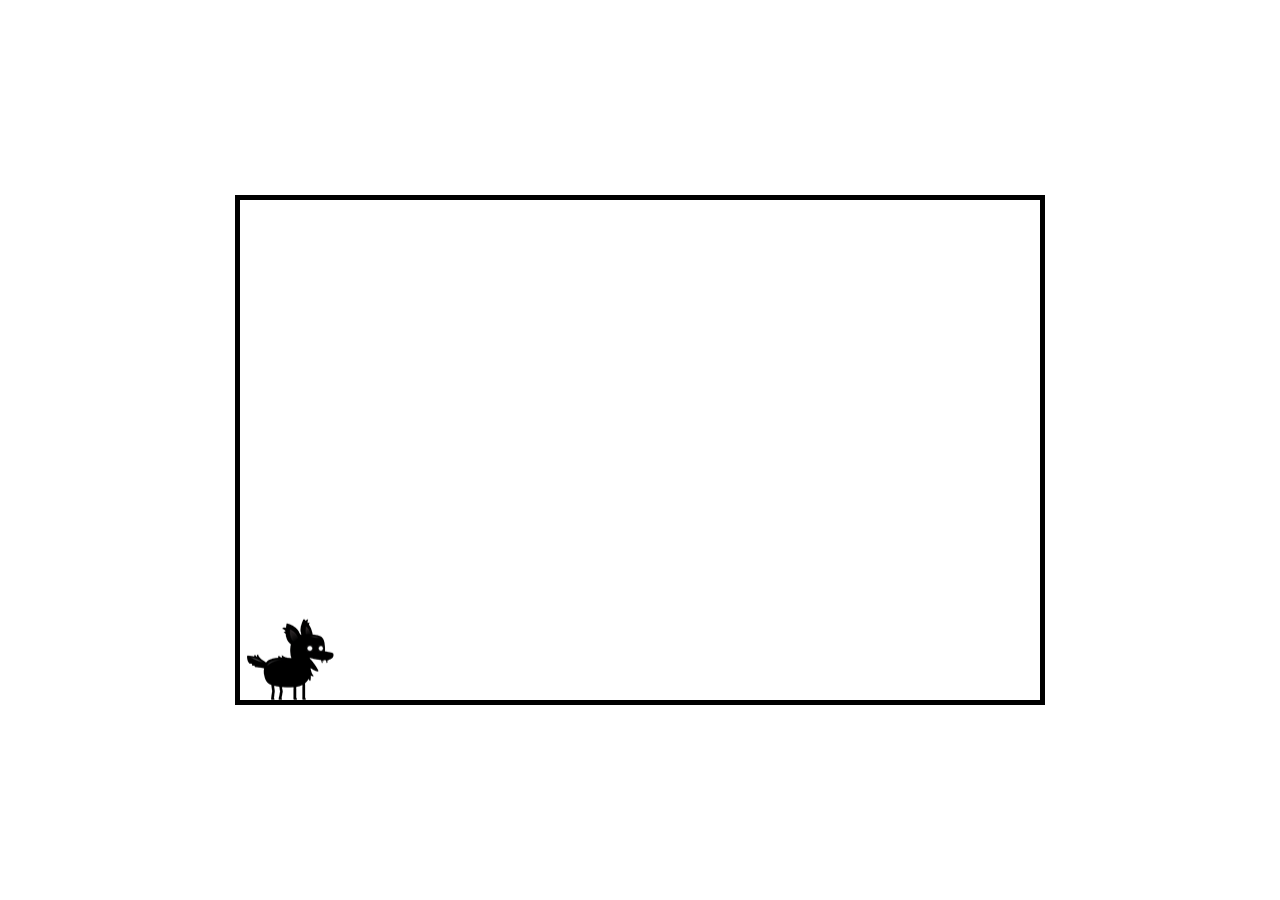
==== 13-platformer-game-advanced/index.html @ aae1a786 "platformer game canvas" ====
<!DOCTYPE html>
<html lang="pt-br">

<head>
  <meta charset="UTF-8">
  <meta name="viewport" content="width=device-width, initial-scale=1.0">
  <link rel="stylesheet" href="./css/style.css">
  <title>JavaScript Game</title>
</head>

<body>
  <canvas id="canvas1"></canvas>
  <img id="player" src="./assets/player.png">
  <script type="module" src="./js/main.js"></script>
</body>

</html>
---- 13-platformer-game-advanced/css/style.css ----
* {
  margin: 0;
  padding: 0;
  box-sizing: border-box;
}

#canvas1 {
  border: 5px solid black;
  position: absolute;
  top: 50%;
  left: 50%;
  transform: translate(-50%, -50%);
  max-width: 100%;
  max-height: 100%;
}

#player {
  display: none;
}
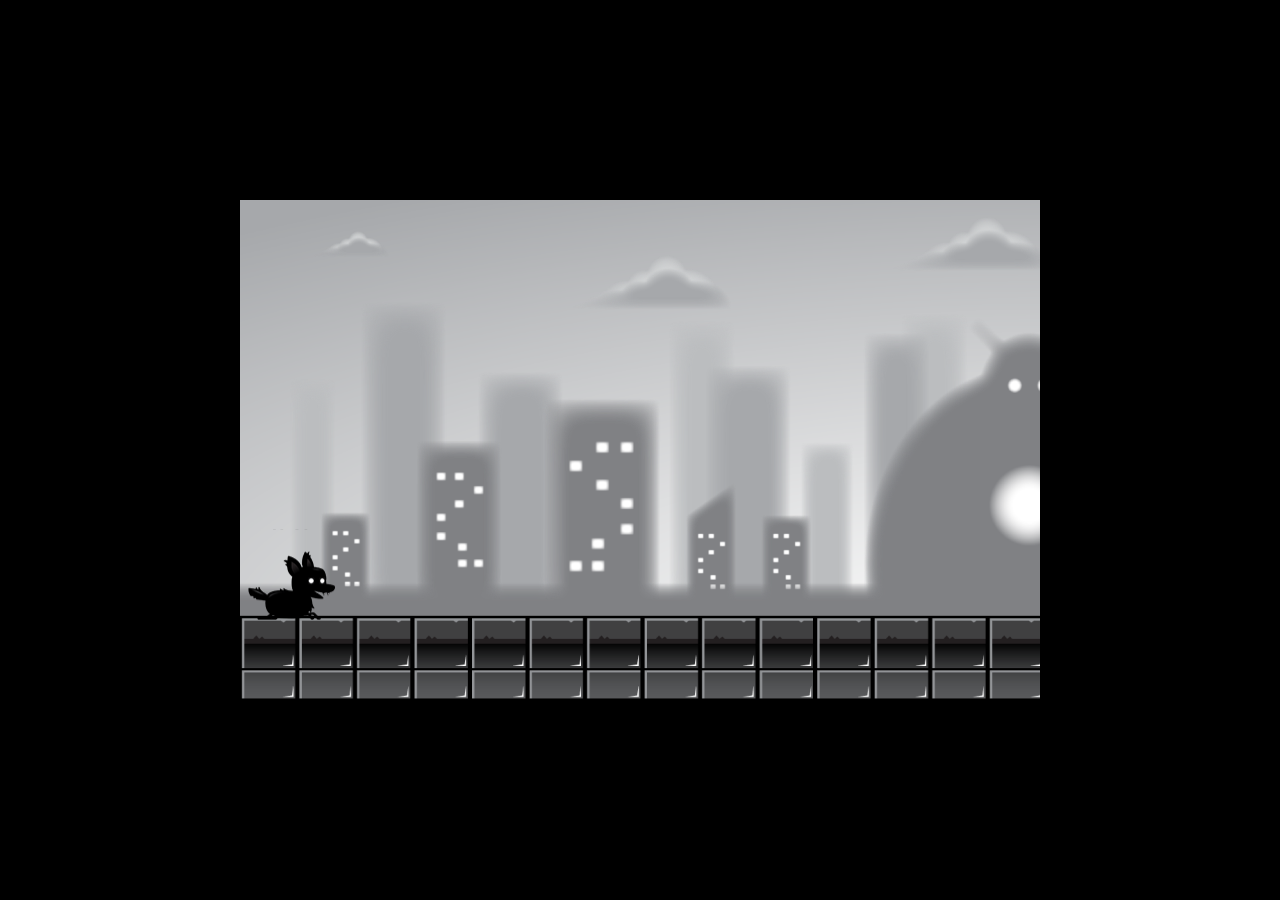
==== commit 05bd43a9: "platformer game advanced" ====
--- a/13-platformer-game-advanced/index.html
+++ b/13-platformer-game-advanced/index.html
@@ -11,6 +11,11 @@
 <body>
   <canvas id="canvas1"></canvas>
   <img id="player" src="./assets/player.png">
+  <img id="layer1" src="./assets/layer-1.png">
+  <img id="layer2" src="./assets/layer-2.png">
+  <img id="layer3" src="./assets/layer-3.png">
+  <img id="layer4" src="./assets/layer-4.png">
+  <img id="layer5" src="./assets/layer-5.png">
   <script type="module" src="./js/main.js"></script>
 </body>
 
--- a/13-platformer-game-advanced/css/style.css
+++ b/13-platformer-game-advanced/css/style.css
@@ -2,6 +2,10 @@
   margin: 0;
   padding: 0;
   box-sizing: border-box;
+}
+
+body {
+  background: black;
 }
 
 #canvas1 {
@@ -14,6 +18,11 @@
   max-height: 100%;
 }
 
-#player {
+#player,
+#layer1,
+#layer2,
+#layer3,
+#layer4,
+#layer5 {
   display: none;
 }
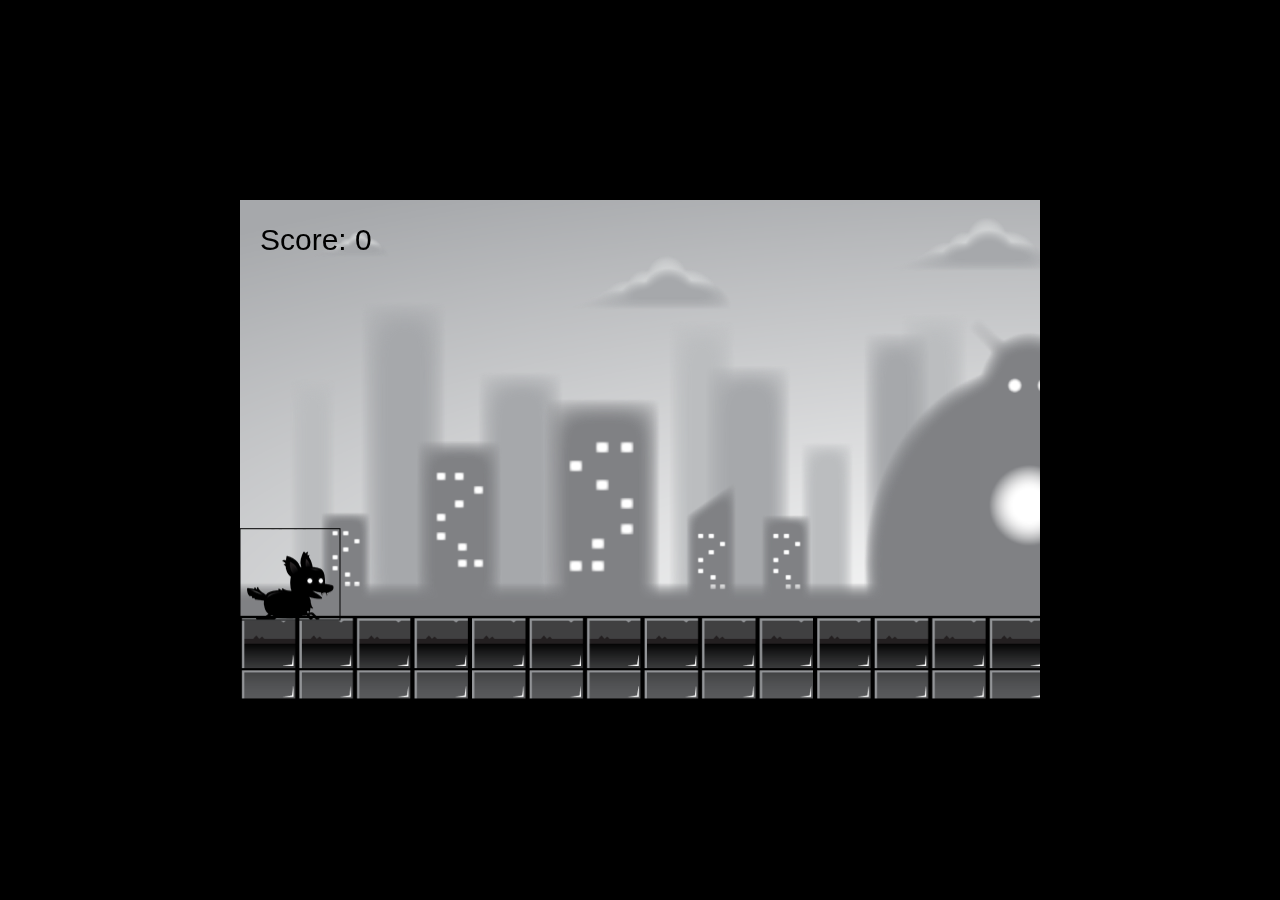
==== commit e3c05e38: "many different enemies" ====
--- a/13-platformer-game-advanced/index.html
+++ b/13-platformer-game-advanced/index.html
@@ -16,6 +16,9 @@
   <img id="layer3" src="./assets/layer-3.png">
   <img id="layer4" src="./assets/layer-4.png">
   <img id="layer5" src="./assets/layer-5.png">
+  <img id="enemy_fly" src="./assets/enemy_fly.png">
+  <img id="enemy_plant" src="./assets/enemy_plant.png">
+  <img id="enemy_spider_big" src="./assets/enemy_spider_big.png">
   <script type="module" src="./js/main.js"></script>
 </body>
 
--- a/13-platformer-game-advanced/css/style.css
+++ b/13-platformer-game-advanced/css/style.css
@@ -23,6 +23,9 @@
 #layer2,
 #layer3,
 #layer4,
-#layer5 {
+#layer5,
+#enemy_fly,
+#enemy_plant,
+#enemy_spider_big {
   display: none;
 }
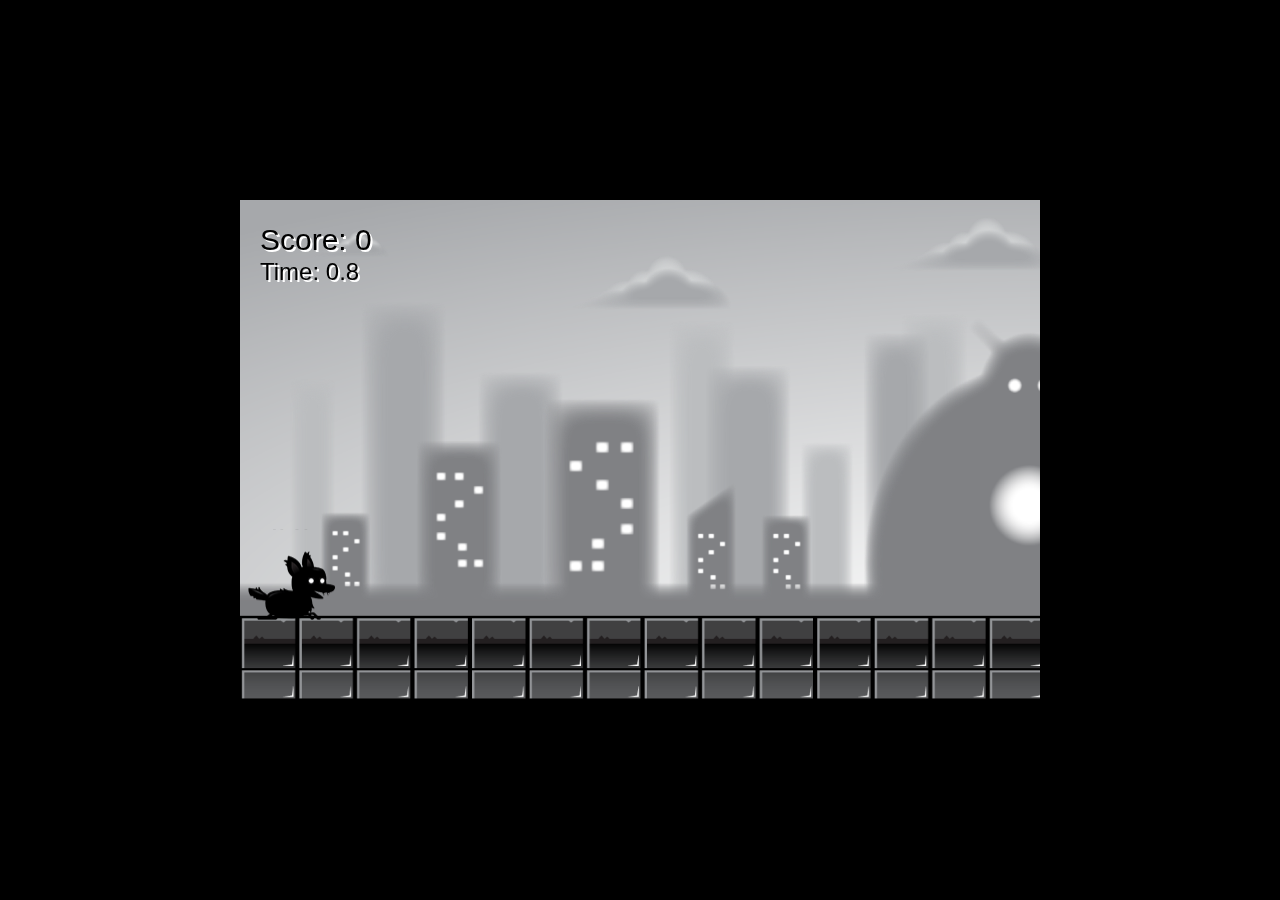
==== commit 16ab1374: "finish in time" ====
--- a/13-platformer-game-advanced/index.html
+++ b/13-platformer-game-advanced/index.html
@@ -19,6 +19,8 @@
   <img id="enemy_fly" src="./assets/enemy_fly.png">
   <img id="enemy_plant" src="./assets/enemy_plant.png">
   <img id="enemy_spider_big" src="./assets/enemy_spider_big.png">
+  <img id="fire" src="./assets/fire.png">
+  <img id="collisionAnimation" src="./assets/boom.png">
   <script type="module" src="./js/main.js"></script>
 </body>
 
--- a/13-platformer-game-advanced/css/style.css
+++ b/13-platformer-game-advanced/css/style.css
@@ -26,6 +26,8 @@
 #layer5,
 #enemy_fly,
 #enemy_plant,
-#enemy_spider_big {
+#enemy_spider_big,
+#fire,
+#collisionAnimation {
   display: none;
 }
